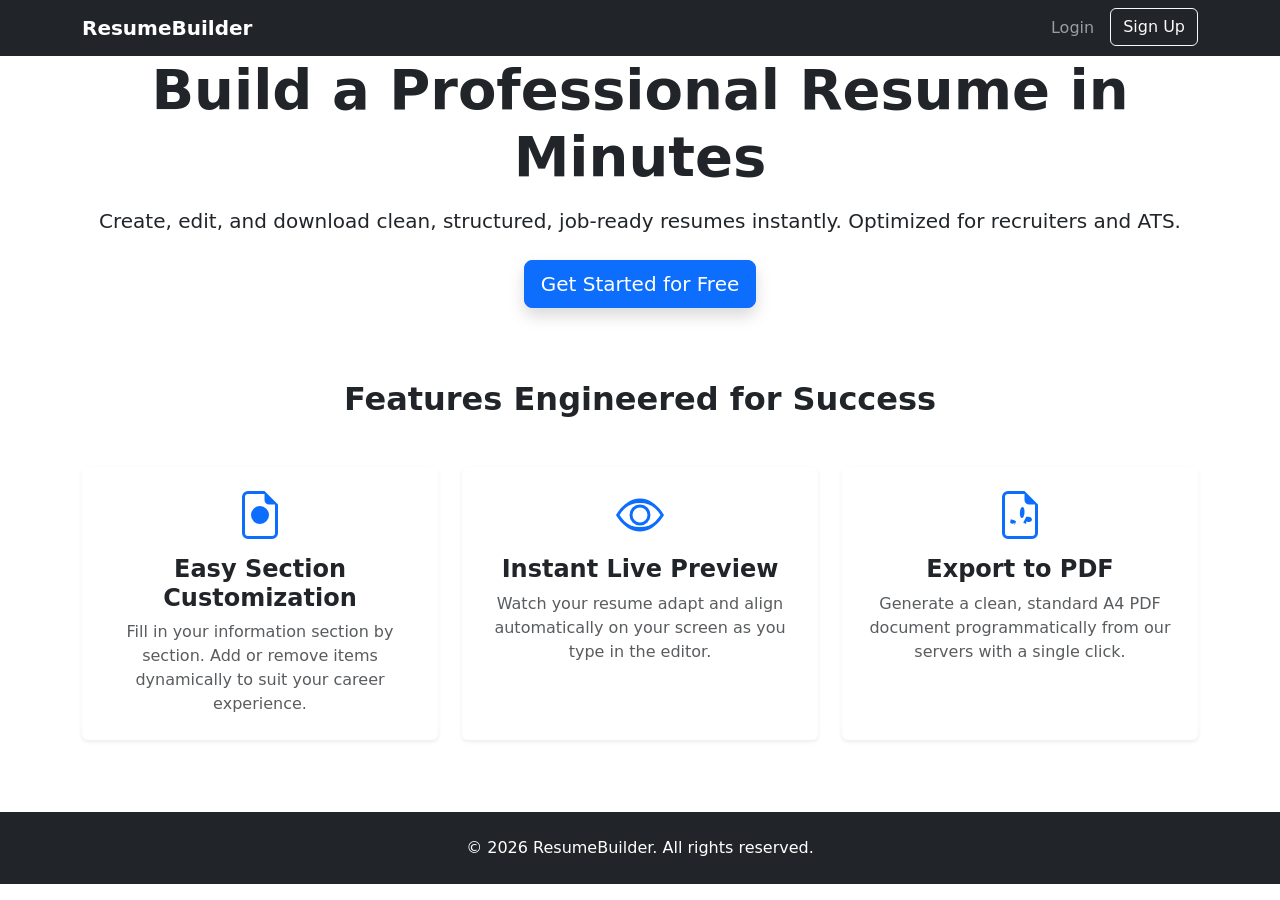
==== src/main/resources/static/index.html @ 8611696d "Initial commit" ====
<!DOCTYPE html>
<html lang="en">
<head>
    <meta charset="UTF-8">
    <meta name="viewport" content="width=device-width, initial-scale=1.0">
    <title>Professional Resume Builder</title>
    <!-- Google Fonts & Bootstrap 5 -->
    <link href="https://fonts.googleapis.com/css2?family=Inter:wght@300;400;500;600;700&display=swap" rel="stylesheet">
    <link href="https://cdn.jsdelivr.net/npm/bootstrap@5.3.2/dist/css/bootstrap.min.css" rel="stylesheet">
    <link href="/css/style.css" rel="stylesheet">
</head>
<body>

    <!-- Navbar -->
    <nav class="navbar navbar-expand-lg navbar-dark bg-dark">
        <div class="container">
            <a class="navbar-brand fw-bold" href="/">ResumeBuilder</a>
            <button class="navbar-expand-toggle d-lg-none border-0 bg-transparent text-white" type="button" data-bs-toggle="collapse" data-bs-target="#navbarNav">
                <span class="navbar-toggler-icon"></span>
            </button>
            <div class="collapse navbar-collapse" id="navbarNav">
                <ul class="navbar-nav ms-auto" id="nav-auth-links">
                    <li class="nav-item"><a class="nav-link" href="/login.html">Login</a></li>
                    <li class="nav-item"><a class="btn btn-outline-light ms-2" href="/register.html">Sign Up</a></li>
                </ul>
            </div>
        </div>
    </nav>

    <!-- Hero Section -->
    <section class="hero-section text-center">
        <div class="container">
            <h1 class="display-4 fw-bold mb-3">Build a Professional Resume in Minutes</h1>
            <p class="lead mb-4">Create, edit, and download clean, structured, job-ready resumes instantly. Optimized for recruiters and ATS.</p>
            <a href="/login.html" id="hero-cta" class="btn btn-primary btn-lg hero-btn shadow">Get Started for Free</a>
        </div>
    </section>

    <!-- Core Features Section -->
    <section class="container my-5 py-4">
        <h2 class="text-center fw-bold mb-5">Features Engineered for Success</h2>
        <div class="row g-4">
            <div class="col-md-4">
                <div class="card h-100 p-4 border-0 shadow-sm text-center">
                    <div class="mb-3 text-primary">
                        <svg xmlns="http://www.w3.org/2000/svg" width="48" height="48" fill="currentColor" class="bi bi-file-earmark-person" viewBox="0 0 16 16">
                            <path d="M11 8a3 3 0 1 1-6 0 3 3 0 0 1 6 0z"/>
                            <path d="M14 14V4.5L9.5 0H4a2 2 0 0 0-2 2v12a2 2 0 0 0 2 2h8a2 2 0 0 0 2-2zM9.5 3A1.5 1.5 0 0 0 11 4.5h2V14a1 1 0 0 1-1 1H4a1 1 0 0 1-1-1V2a1 1 0 0 1 1-1h5.5v2z"/>
                        </svg>
                    </div>
                    <h4 class="fw-bold">Easy Section Customization</h4>
                    <p class="text-muted mb-0">Fill in your information section by section. Add or remove items dynamically to suit your career experience.</p>
                </div>
            </div>
            <div class="col-md-4">
                <div class="card h-100 p-4 border-0 shadow-sm text-center">
                    <div class="mb-3 text-primary">
                        <svg xmlns="http://www.w3.org/2000/svg" width="48" height="48" fill="currentColor" class="bi bi-eye" viewBox="0 0 16 16">
                            <path d="M16 8s-3-5.5-8-5.5S0 8 0 8s3 5.5 8 5.5S16 8 16 8zM1.173 8a13.133 13.133 0 0 1 1.66-2.043C4.12 4.668 5.88 4 8 4s3.879.668 5.168 1.957A13.133 13.133 0 0 1 14.828 8c-.058.087-.122.183-.195.288-.335.48-.83 1.12-1.465 1.755C11.879 11.332 10.119 12 8 12s-3.879-.668-5.168-1.957A13.134 13.134 0 0 1 1.172 8z"/>
                            <path d="M8 5.5a2.5 2.5 0 1 0 0 5 2.5 2.5 0 0 0 0-5zM4.5 8a3.5 3.5 0 1 1 7 0 3.5 3.5 0 0 1-7 0z"/>
                        </svg>
                    </div>
                    <h4 class="fw-bold">Instant Live Preview</h4>
                    <p class="text-muted mb-0">Watch your resume adapt and align automatically on your screen as you type in the editor.</p>
                </div>
            </div>
            <div class="col-md-4">
                <div class="card h-100 p-4 border-0 shadow-sm text-center">
                    <div class="mb-3 text-primary">
                        <svg xmlns="http://www.w3.org/2000/svg" width="48" height="48" fill="currentColor" class="bi bi-file-earmark-pdf" viewBox="0 0 16 16">
                            <path d="M14 14V4.5L9.5 0H4a2 2 0 0 0-2 2v12a2 2 0 0 0 2 2h8a2 2 0 0 0 2-2zM9.5 3A1.5 1.5 0 0 0 11 4.5h2V14a1 1 0 0 1-1 1H4a1 1 0 0 1-1-1V2a1 1 0 0 1 1-1h5.5v2z"/>
                            <path d="M8.643 9c.18 0 .342-.09.435-.24.131-.203.24-.467.31-.762.073-.308.117-.656.125-1.015.008-.337-.02-.659-.092-.931-.072-.277-.184-.495-.342-.622a.442.442 0 0 0-.254-.08c-.18 0-.342.09-.435.24-.131.203-.24.467-.31.762-.073.308-.117.656-.125 1.015-.008.337.02.659.092.931.072.277.184.495.342.622.062.05.15.08.254.08z"/>
                            <path d="M10.067 10.135c.137.054.269.094.392.12.185.04.385.068.592.068.543 0 .914-.306.914-.827 0-.588-.476-.922-1.251-.922a4.46 4.46 0 0 0-.616.039c-.173.29-.385.673-.615 1.1-.137.253-.284.53-.435.823.188.083.398.17.618.259.138.056.273.105.397.143zm-3.87 1.359c.143-.377.308-.85.474-1.393a11.968 11.968 0 0 0-.825-.398c-.282-.12-.572-.218-.854-.293a2.502 2.502 0 0 0-.22.613c-.06.289-.04.532.06.68.109.162.33.24.636.24.288 0 .543-.095.729-.249z"/>
                        </svg>
                    </div>
                    <h4 class="fw-bold">Export to PDF</h4>
                    <p class="text-muted mb-0">Generate a clean, standard A4 PDF document programmatically from our servers with a single click.</p>
                </div>
            </div>
        </div>
    </section>

    <!-- Footer -->
    <footer class="bg-dark text-white text-center py-4">
        <div class="container">
            <p class="mb-0">&copy; 2026 ResumeBuilder. All rights reserved.</p>
        </div>
    </footer>

    <!-- JS dependencies -->
    <script src="https://cdn.jsdelivr.net/npm/bootstrap@5.3.2/dist/js/bootstrap.bundle.min.js"></script>
    <script>
        // Inline check for navigation state based on login status
        document.addEventListener('DOMContentLoaded', () => {
            const token = localStorage.getItem('token');
            if (token) {
                const navLinks = document.getElementById('nav-auth-links');
                const heroCta = document.getElementById('hero-cta');
                
                navLinks.innerHTML = `
                    <li class="nav-item"><a class="nav-link" href="/dashboard.html">Dashboard</a></li>
                    <li class="nav-item"><a class="btn btn-outline-light ms-2" href="#" id="logout-btn">Logout</a></li>
                `;
                
                if (heroCta) {
                    heroCta.innerText = 'Go to Dashboard';
                    heroCta.setAttribute('href', '/dashboard.html');
                }
                
                document.getElementById('logout-btn').addEventListener('click', (e) => {
                    e.preventDefault();
                    localStorage.clear();
                    window.location.reload();
                });
            }
        });
    </script>
</body>
</html>
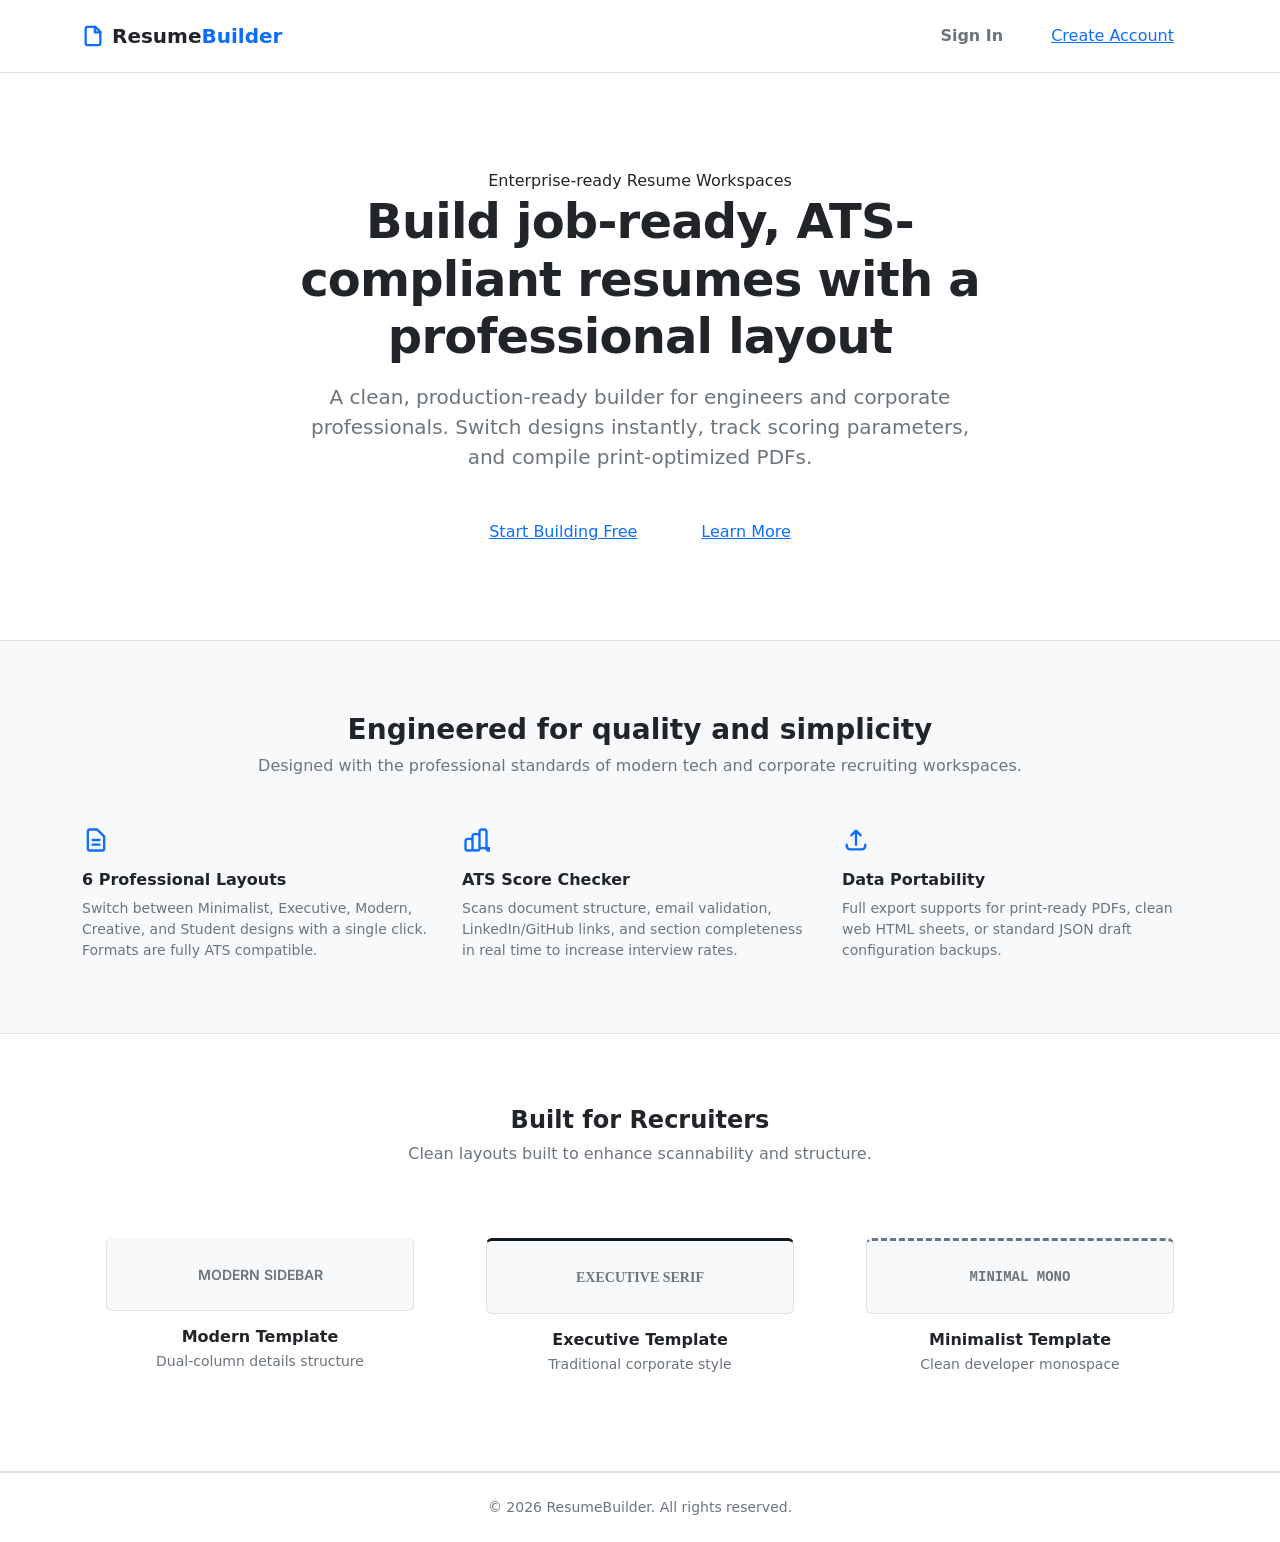
==== commit 7483d237: "Implement final functional bug fixes, validation controls, auto-save loop, A4 page overflow checking" ====
--- a/src/main/resources/static/index.html
+++ b/src/main/resources/static/index.html
@@ -3,108 +3,152 @@
 <head>
     <meta charset="UTF-8">
     <meta name="viewport" content="width=device-width, initial-scale=1.0">
-    <title>Professional Resume Builder</title>
+    <title>Professional Resume Workspace</title>
     <!-- Google Fonts & Bootstrap 5 -->
-    <link href="https://fonts.googleapis.com/css2?family=Inter:wght@300;400;500;600;700&display=swap" rel="stylesheet">
+    <link href="https://fonts.googleapis.com/css2?family=Inter:wght@400;500;600;700;800&display=swap" rel="stylesheet">
     <link href="https://cdn.jsdelivr.net/npm/bootstrap@5.3.2/dist/css/bootstrap.min.css" rel="stylesheet">
     <link href="/css/style.css" rel="stylesheet">
 </head>
-<body>
+<body class="bg-light">
 
-    <!-- Navbar -->
-    <nav class="navbar navbar-expand-lg navbar-dark bg-dark">
+    <!-- Top Navigation Header -->
+    <nav class="navbar navbar-expand-lg navbar-light bg-white border-bottom py-3 sticky-top">
         <div class="container">
-            <a class="navbar-brand fw-bold" href="/">ResumeBuilder</a>
-            <button class="navbar-expand-toggle d-lg-none border-0 bg-transparent text-white" type="button" data-bs-toggle="collapse" data-bs-target="#navbarNav">
-                <span class="navbar-toggler-icon"></span>
-            </button>
-            <div class="collapse navbar-collapse" id="navbarNav">
-                <ul class="navbar-nav ms-auto" id="nav-auth-links">
-                    <li class="nav-item"><a class="nav-link" href="/login.html">Login</a></li>
-                    <li class="nav-item"><a class="btn btn-outline-light ms-2" href="/register.html">Sign Up</a></li>
-                </ul>
+            <a class="navbar-brand fw-bold d-flex align-items-center text-dark" href="/">
+                <svg class="text-primary me-2" xmlns="http://www.w3.org/2000/svg" width="22" height="22" viewBox="0 0 24 24" fill="none" stroke="currentColor" stroke-width="2.5" stroke-linecap="round" stroke-linejoin="round"><path d="M14.5 2H6a2 2 0 0 0-2 2v16a2 2 0 0 0 2 2h12a2 2 0 0 0 2-2V7.5L14.5 2z"/><polyline points="14 2 14 8 20 8"/></svg>
+                Resume<span class="text-primary">Builder</span>
+            </a>
+            
+            <div class="d-flex align-items-center gap-3">
+                <div class="d-none d-md-block">
+                    <ul class="navbar-nav align-items-center" id="nav-auth-links">
+                        <li class="nav-item"><a class="nav-link fw-semibold text-secondary" href="/login.html">Sign In</a></li>
+                    </ul>
+                </div>
+                <a class="btn-flat btn-flat-primary px-4 py-2" href="/register.html" id="nav-cta">Create Account</a>
             </div>
         </div>
     </nav>
 
-    <!-- Hero Section -->
-    <section class="hero-section text-center">
-        <div class="container">
-            <h1 class="display-4 fw-bold mb-3">Build a Professional Resume in Minutes</h1>
-            <p class="lead mb-4">Create, edit, and download clean, structured, job-ready resumes instantly. Optimized for recruiters and ATS.</p>
-            <a href="/login.html" id="hero-cta" class="btn btn-primary btn-lg hero-btn shadow">Get Started for Free</a>
+    <!-- Professional Hero Area -->
+    <section class="bg-white border-bottom py-5 text-center">
+        <div class="container py-5" style="max-width: 800px;">
+            <span class="pill-badge pill-brand px-3 py-1.5 mb-3">Enterprise-ready Resume Workspaces</span>
+            <h1 class="display-5 fw-bold text-dark mb-3" style="letter-spacing: -0.8px;">Build job-ready, ATS-compliant resumes with a professional layout</h1>
+            <p class="text-secondary fs-5 mb-5 px-md-5">A clean, production-ready builder for engineers and corporate professionals. Switch designs instantly, track scoring parameters, and compile print-optimized PDFs.</p>
+            <div class="d-flex justify-content-center gap-3 flex-wrap">
+                <a href="/login.html" id="hero-cta" class="btn-flat btn-flat-primary px-4 py-2.5">Start Building Free</a>
+                <a href="#features" class="btn-flat btn-flat-outline px-4 py-2.5">Learn More</a>
+            </div>
         </div>
     </section>
 
-    <!-- Core Features Section -->
-    <section class="container my-5 py-4">
-        <h2 class="text-center fw-bold mb-5">Features Engineered for Success</h2>
+    <!-- Feature Grid Section -->
+    <section id="features" class="container my-5 py-4">
+        <div class="text-center mb-5">
+            <h3 class="fw-bold">Engineered for quality and simplicity</h3>
+            <p class="text-secondary">Designed with the professional standards of modern tech and corporate recruiting workspaces.</p>
+        </div>
+
         <div class="row g-4">
             <div class="col-md-4">
-                <div class="card h-100 p-4 border-0 shadow-sm text-center">
+                <div class="card-flat h-100">
                     <div class="mb-3 text-primary">
-                        <svg xmlns="http://www.w3.org/2000/svg" width="48" height="48" fill="currentColor" class="bi bi-file-earmark-person" viewBox="0 0 16 16">
-                            <path d="M11 8a3 3 0 1 1-6 0 3 3 0 0 1 6 0z"/>
-                            <path d="M14 14V4.5L9.5 0H4a2 2 0 0 0-2 2v12a2 2 0 0 0 2 2h8a2 2 0 0 0 2-2zM9.5 3A1.5 1.5 0 0 0 11 4.5h2V14a1 1 0 0 1-1 1H4a1 1 0 0 1-1-1V2a1 1 0 0 1 1-1h5.5v2z"/>
-                        </svg>
+                        <svg xmlns="http://www.w3.org/2000/svg" width="28" height="28" fill="none" stroke="currentColor" stroke-width="2" viewBox="0 0 24 24"><path stroke-linecap="round" stroke-linejoin="round" d="M9 12h6m-6 4h6m2 5H7a2 2 0 0 1-2-2V5a2 2 0 0 1 2-2h5.586a1 1 0 0 1 .707.293l5.414 5.414a1 1 0 0 1 .293.707V19a2 2 0 0 1-2 2z"/></svg>
                     </div>
-                    <h4 class="fw-bold">Easy Section Customization</h4>
-                    <p class="text-muted mb-0">Fill in your information section by section. Add or remove items dynamically to suit your career experience.</p>
+                    <h6 class="fw-bold text-dark mb-2">6 Professional Layouts</h6>
+                    <p class="text-secondary small mb-0">Switch between Minimalist, Executive, Modern, Creative, and Student designs with a single click. Formats are fully ATS compatible.</p>
                 </div>
             </div>
             <div class="col-md-4">
-                <div class="card h-100 p-4 border-0 shadow-sm text-center">
+                <div class="card-flat h-100">
                     <div class="mb-3 text-primary">
-                        <svg xmlns="http://www.w3.org/2000/svg" width="48" height="48" fill="currentColor" class="bi bi-eye" viewBox="0 0 16 16">
-                            <path d="M16 8s-3-5.5-8-5.5S0 8 0 8s3 5.5 8 5.5S16 8 16 8zM1.173 8a13.133 13.133 0 0 1 1.66-2.043C4.12 4.668 5.88 4 8 4s3.879.668 5.168 1.957A13.133 13.133 0 0 1 14.828 8c-.058.087-.122.183-.195.288-.335.48-.83 1.12-1.465 1.755C11.879 11.332 10.119 12 8 12s-3.879-.668-5.168-1.957A13.134 13.134 0 0 1 1.172 8z"/>
-                            <path d="M8 5.5a2.5 2.5 0 1 0 0 5 2.5 2.5 0 0 0 0-5zM4.5 8a3.5 3.5 0 1 1 7 0 3.5 3.5 0 0 1-7 0z"/>
-                        </svg>
+                        <svg xmlns="http://www.w3.org/2000/svg" width="28" height="28" fill="none" stroke="currentColor" stroke-width="2" viewBox="0 0 24 24"><path stroke-linecap="round" stroke-linejoin="round" d="M9 19v-6a2 2 0 00-2-2H5a2 2 0 00-2 2v6a2 2 0 002 2h2a2 2 0 002-2zm0 0V9a2 2 0 012-2h2a2 2 0 012 2v10m-6 0a2 2 0 002 2h2a2 2 0 002-2m0 0V5a2 2 0 012-2h2a2 2 0 012 2v14a2 2 0 002 2h2a2 2 0 002-2z"/></svg>
                     </div>
-                    <h4 class="fw-bold">Instant Live Preview</h4>
-                    <p class="text-muted mb-0">Watch your resume adapt and align automatically on your screen as you type in the editor.</p>
+                    <h6 class="fw-bold text-dark mb-2">ATS Score Checker</h6>
+                    <p class="text-secondary small mb-0">Scans document structure, email validation, LinkedIn/GitHub links, and section completeness in real time to increase interview rates.</p>
                 </div>
             </div>
             <div class="col-md-4">
-                <div class="card h-100 p-4 border-0 shadow-sm text-center">
+                <div class="card-flat h-100">
                     <div class="mb-3 text-primary">
-                        <svg xmlns="http://www.w3.org/2000/svg" width="48" height="48" fill="currentColor" class="bi bi-file-earmark-pdf" viewBox="0 0 16 16">
-                            <path d="M14 14V4.5L9.5 0H4a2 2 0 0 0-2 2v12a2 2 0 0 0 2 2h8a2 2 0 0 0 2-2zM9.5 3A1.5 1.5 0 0 0 11 4.5h2V14a1 1 0 0 1-1 1H4a1 1 0 0 1-1-1V2a1 1 0 0 1 1-1h5.5v2z"/>
-                            <path d="M8.643 9c.18 0 .342-.09.435-.24.131-.203.24-.467.31-.762.073-.308.117-.656.125-1.015.008-.337-.02-.659-.092-.931-.072-.277-.184-.495-.342-.622a.442.442 0 0 0-.254-.08c-.18 0-.342.09-.435.24-.131.203-.24.467-.31.762-.073.308-.117.656-.125 1.015-.008.337.02.659.092.931.072.277.184.495.342.622.062.05.15.08.254.08z"/>
-                            <path d="M10.067 10.135c.137.054.269.094.392.12.185.04.385.068.592.068.543 0 .914-.306.914-.827 0-.588-.476-.922-1.251-.922a4.46 4.46 0 0 0-.616.039c-.173.29-.385.673-.615 1.1-.137.253-.284.53-.435.823.188.083.398.17.618.259.138.056.273.105.397.143zm-3.87 1.359c.143-.377.308-.85.474-1.393a11.968 11.968 0 0 0-.825-.398c-.282-.12-.572-.218-.854-.293a2.502 2.502 0 0 0-.22.613c-.06.289-.04.532.06.68.109.162.33.24.636.24.288 0 .543-.095.729-.249z"/>
-                        </svg>
+                        <svg xmlns="http://www.w3.org/2000/svg" width="28" height="28" fill="none" stroke="currentColor" stroke-width="2" viewBox="0 0 24 24"><path stroke-linecap="round" stroke-linejoin="round" d="M4 16v1a3 3 0 003 3h10a3 3 0 003-3v-1m-4-8l-4-4m0 0L8 8m4-4v12"/></svg>
                     </div>
-                    <h4 class="fw-bold">Export to PDF</h4>
-                    <p class="text-muted mb-0">Generate a clean, standard A4 PDF document programmatically from our servers with a single click.</p>
+                    <h6 class="fw-bold text-dark mb-2">Data Portability</h6>
+                    <p class="text-secondary small mb-0">Full export supports for print-ready PDFs, clean web HTML sheets, or standard JSON draft configuration backups.</p>
+                </div>
+            </div>
+        </div>
+    </section>
+
+    <!-- Templates Showcase Section -->
+    <section class="bg-white border-top border-bottom py-5">
+        <div class="container my-4">
+            <div class="text-center mb-5">
+                <h4 class="fw-bold">Built for Recruiters</h4>
+                <p class="text-secondary">Clean layouts built to enhance scannability and structure.</p>
+            </div>
+            
+            <div class="row g-4 justify-content-center">
+                <div class="col-md-4">
+                    <div class="card-flat p-4 text-center">
+                        <div class="border rounded bg-light py-4 mb-3" style="font-family:'Inter'; border-top: 3px solid var(--brand-primary) !important;">
+                            <span class="small fw-semibold text-secondary">MODERN SIDEBAR</span>
+                        </div>
+                        <h6 class="fw-bold mb-1">Modern Template</h5>
+                        <p class="small text-secondary mb-0">Dual-column details structure</p>
+                    </div>
+                </div>
+                <div class="col-md-4">
+                    <div class="card-flat p-4 text-center">
+                        <div class="border rounded bg-light py-4 mb-3" style="font-family:Georgia, serif; border-top: 3px solid #111827 !important;">
+                            <span class="small fw-semibold text-secondary">EXECUTIVE SERIF</span>
+                        </div>
+                        <h6 class="fw-bold mb-1">Executive Template</h5>
+                        <p class="small text-secondary mb-0">Traditional corporate style</p>
+                    </div>
+                </div>
+                <div class="col-md-4">
+                    <div class="card-flat p-4 text-center">
+                        <div class="border rounded bg-light py-4 mb-3" style="font-family:monospace; border-top: 3px dashed #64748b !important;">
+                            <span class="small fw-semibold text-secondary">MINIMAL MONO</span>
+                        </div>
+                        <h6 class="fw-bold mb-1">Minimalist Template</h5>
+                        <p class="small text-secondary mb-0">Clean developer monospace</p>
+                    </div>
                 </div>
             </div>
         </div>
     </section>
 
     <!-- Footer -->
-    <footer class="bg-dark text-white text-center py-4">
+    <footer class="bg-white border-top py-4 text-center">
         <div class="container">
-            <p class="mb-0">&copy; 2026 ResumeBuilder. All rights reserved.</p>
+            <p class="text-secondary small mb-0">&copy; 2026 ResumeBuilder. All rights reserved.</p>
         </div>
     </footer>
 
-    <!-- JS dependencies -->
-    <script src="https://cdn.jsdelivr.net/npm/bootstrap@5.3.2/dist/js/bootstrap.bundle.min.js"></script>
+    <!-- Theme Logic & Navigation links -->
     <script>
-        // Inline check for navigation state based on login status
         document.addEventListener('DOMContentLoaded', () => {
             const token = localStorage.getItem('token');
             if (token) {
                 const navLinks = document.getElementById('nav-auth-links');
                 const heroCta = document.getElementById('hero-cta');
+                const navCta = document.getElementById('nav-cta');
                 
                 navLinks.innerHTML = `
-                    <li class="nav-item"><a class="nav-link" href="/dashboard.html">Dashboard</a></li>
-                    <li class="nav-item"><a class="btn btn-outline-light ms-2" href="#" id="logout-btn">Logout</a></li>
+                    <li class="nav-item"><a class="nav-link fw-semibold text-secondary" href="/dashboard.html">Dashboard</a></li>
+                    <li class="nav-item ms-3"><a class="nav-link fw-semibold text-danger" href="#" id="logout-btn">Sign Out</a></li>
                 `;
                 
                 if (heroCta) {
                     heroCta.innerText = 'Go to Dashboard';
                     heroCta.setAttribute('href', '/dashboard.html');
+                }
+                if (navCta) {
+                    navCta.innerText = 'Go to Dashboard';
+                    navCta.setAttribute('href', '/dashboard.html');
                 }
                 
                 document.getElementById('logout-btn').addEventListener('click', (e) => {
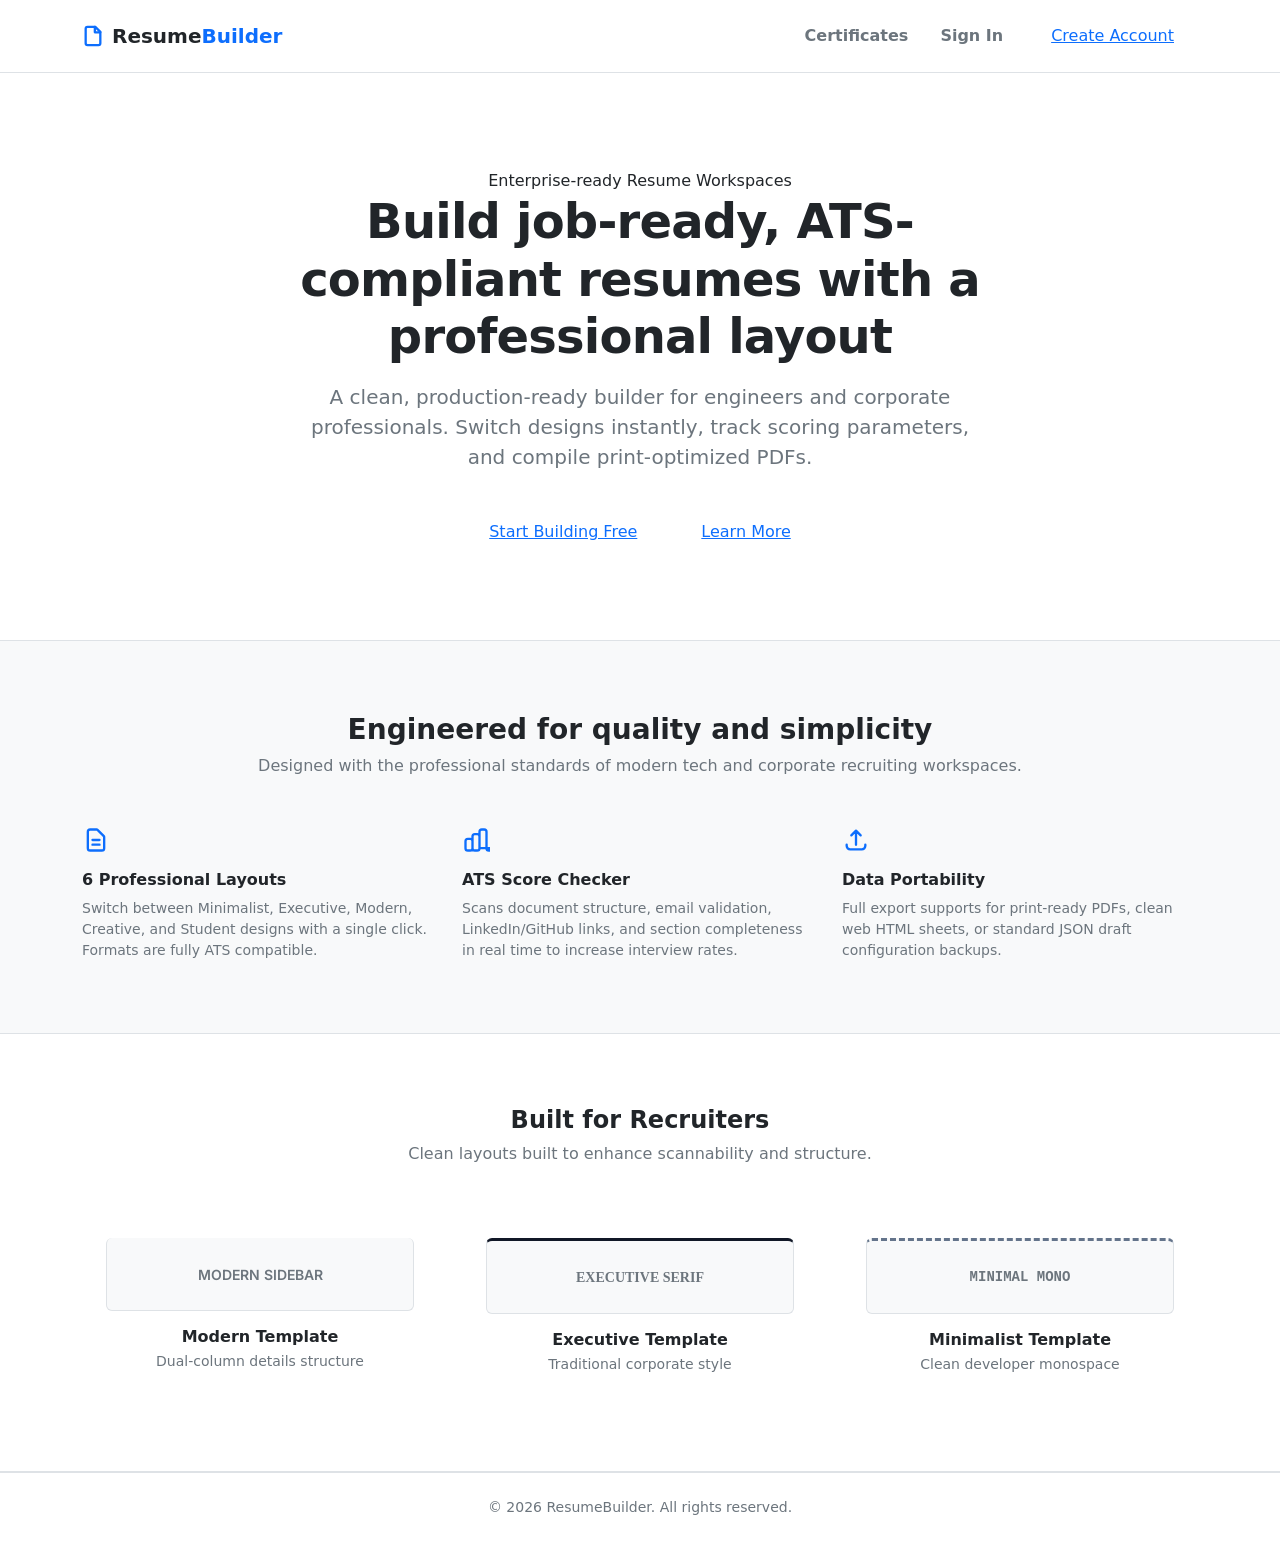
==== commit d57fe03e: "feat(seo, integration): add static SEO tags, sitemap, robots, vercel config, and merged certificates" ====
--- a/src/main/resources/static/index.html
+++ b/src/main/resources/static/index.html
@@ -3,7 +3,73 @@
 <head>
     <meta charset="UTF-8">
     <meta name="viewport" content="width=device-width, initial-scale=1.0">
-    <title>Professional Resume Workspace</title>
+    <title>ATS-Friendly Professional Resume Builder & Certificate Generator</title>
+    
+    <!-- SEO Meta Tags -->
+    <meta name="description" content="Build job-ready, ATS-compliant professional resumes and certificates. Choose from premium templates, edit in real-time, and download print-ready PDFs.">
+    <meta name="keywords" content="resume builder, CV builder, ATS friendly resume, professional resume templates, certificate builder, build resume online, job application CV, print-ready PDF CV">
+    <meta name="author" content="Nagesh Methre">
+    <meta name="robots" content="index, follow">
+    <link rel="canonical" href="https://resume.bulider.stream-in.app/">
+
+    <!-- Open Graph / Facebook -->
+    <meta property="og:type" content="website">
+    <meta property="og:url" content="https://resume.bulider.stream-in.app/">
+    <meta property="og:title" content="ATS-Friendly Professional Resume Builder & Certificate Generator">
+    <meta property="og:description" content="Create job-winning resumes and premium certificates. Choose premium layouts, track ATS compliance, and download PDFs in one click.">
+    <meta property="og:image" content="https://resume.bulider.stream-in.app/css/og-preview.png">
+
+    <!-- Twitter Card -->
+    <meta name="twitter:card" content="summary_large_image">
+    <meta name="twitter:url" content="https://resume.bulider.stream-in.app/">
+    <meta name="twitter:title" content="ATS-Friendly Professional Resume Builder & Certificate Generator">
+    <meta name="twitter:description" content="Create job-winning resumes and premium certificates. Choose premium layouts, track ATS compliance, and download PDFs in one click.">
+    <meta name="twitter:image" content="https://resume.bulider.stream-in.app/css/og-preview.png">
+
+    <!-- JSON-LD Schema Markup -->
+    <script type="application/ld+json">
+    {
+      "@context": "https://schema.org",
+      "@graph": [
+        {
+          "@type": "Organization",
+          "@id": "https://resume.bulider.stream-in.app/#organization",
+          "name": "Resume Builder",
+          "url": "https://resume.bulider.stream-in.app",
+          "sameAs": [
+            "https://github.com/nageshmethre",
+            "https://linkedin.com/in/nageshmethre"
+          ]
+        },
+        {
+          "@type": "WebSite",
+          "@id": "https://resume.bulider.stream-in.app/#website",
+          "url": "https://resume.bulider.stream-in.app",
+          "name": "Resume Builder & Certificate Generator",
+          "publisher": {
+            "@id": "https://resume.bulider.stream-in.app/#organization"
+          }
+        },
+        {
+          "@type": "SoftwareApplication",
+          "@id": "https://resume.bulider.stream-in.app/#software",
+          "name": "Resume Builder",
+          "url": "https://resume.bulider.stream-in.app",
+          "publisher": {
+            "@id": "https://resume.bulider.stream-in.app/#organization"
+          },
+          "applicationCategory": "DesignApplication",
+          "operatingSystem": "All",
+          "offers": {
+            "@type": "Offer",
+            "price": "0.00",
+            "priceCurrency": "USD"
+          }
+        }
+      ]
+    }
+    </script>
+
     <!-- Google Fonts & Bootstrap 5 -->
     <link href="https://fonts.googleapis.com/css2?family=Inter:wght@400;500;600;700;800&display=swap" rel="stylesheet">
     <link href="https://cdn.jsdelivr.net/npm/bootstrap@5.3.2/dist/css/bootstrap.min.css" rel="stylesheet">
@@ -22,6 +88,7 @@
             <div class="d-flex align-items-center gap-3">
                 <div class="d-none d-md-block">
                     <ul class="navbar-nav align-items-center" id="nav-auth-links">
+                        <li class="nav-item"><a class="nav-link fw-semibold text-secondary me-3" href="/certificate/index.html">Certificates</a></li>
                         <li class="nav-item"><a class="nav-link fw-semibold text-secondary" href="/login.html">Sign In</a></li>
                     </ul>
                 </div>
@@ -138,6 +205,7 @@
                 const navCta = document.getElementById('nav-cta');
                 
                 navLinks.innerHTML = `
+                    <li class="nav-item"><a class="nav-link fw-semibold text-secondary me-3" href="/certificate/index.html">Certificates</a></li>
                     <li class="nav-item"><a class="nav-link fw-semibold text-secondary" href="/dashboard.html">Dashboard</a></li>
                     <li class="nav-item ms-3"><a class="nav-link fw-semibold text-danger" href="#" id="logout-btn">Sign Out</a></li>
                 `;
